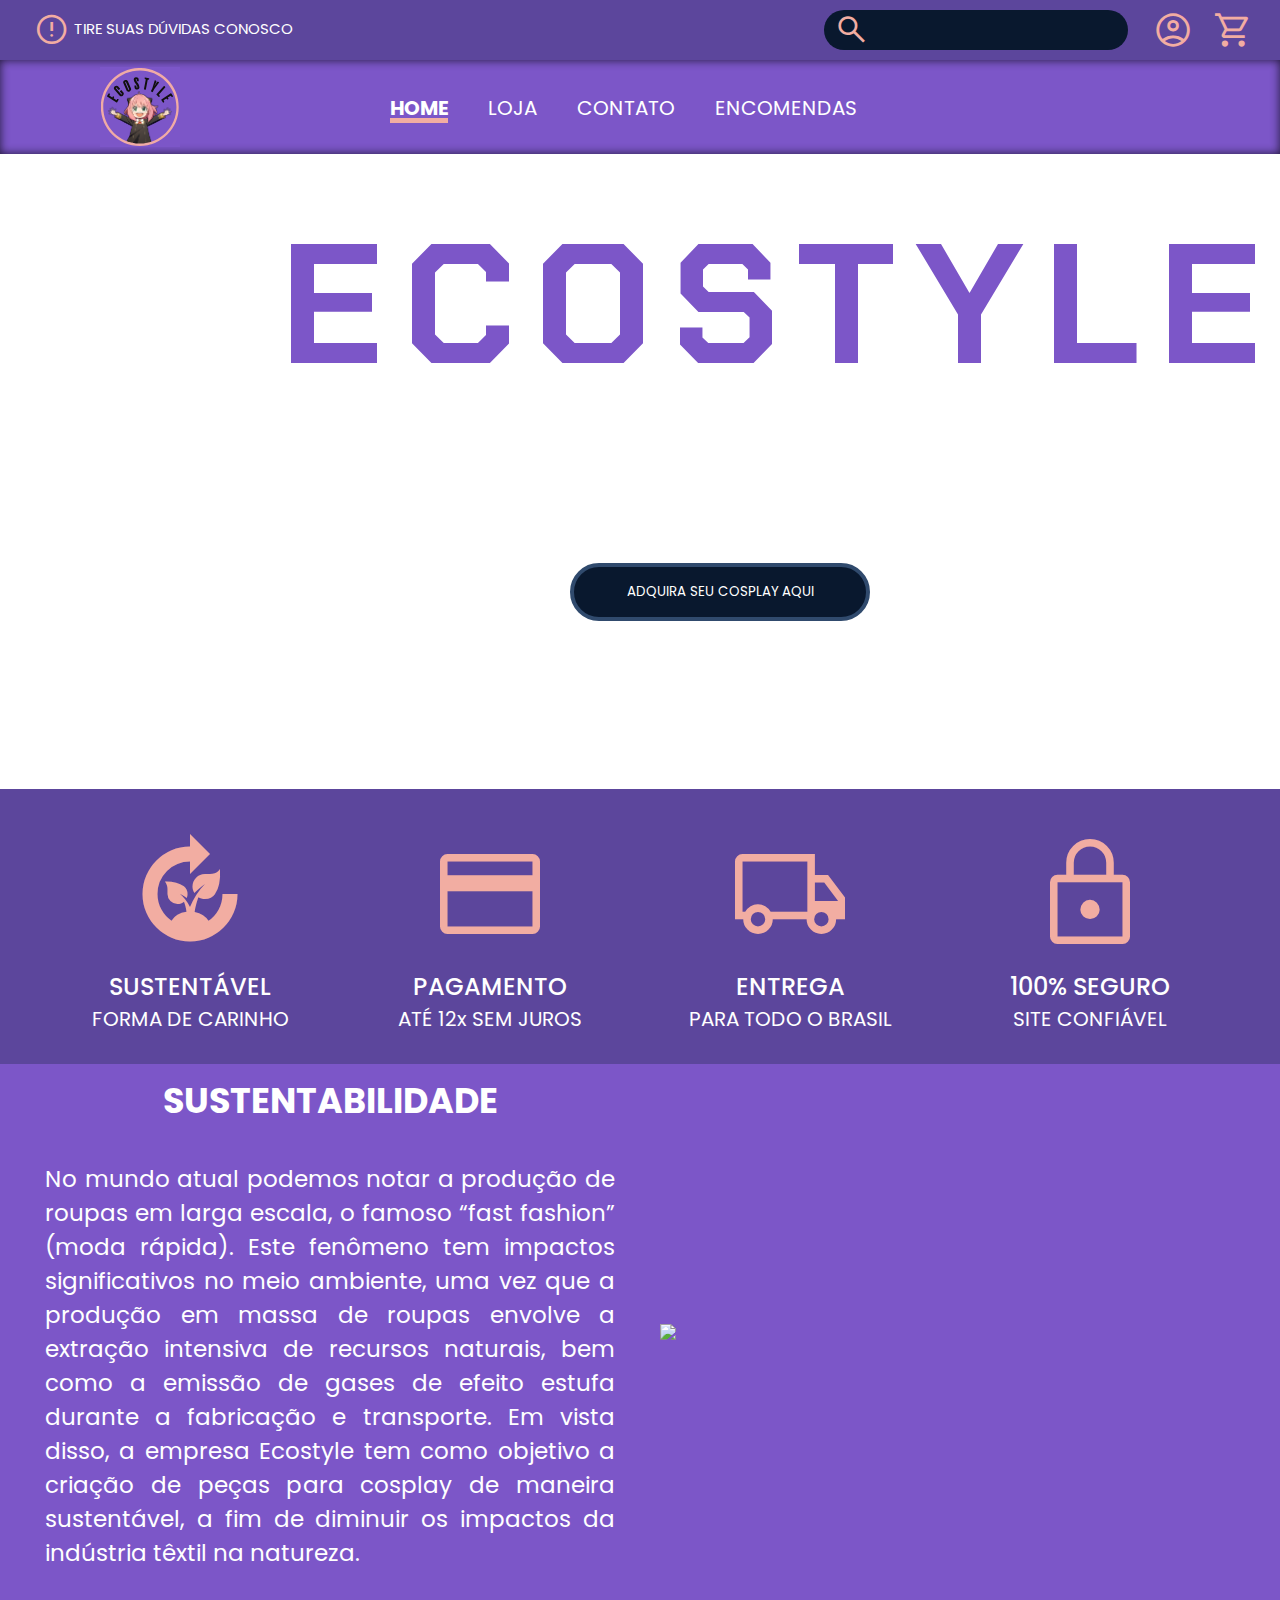
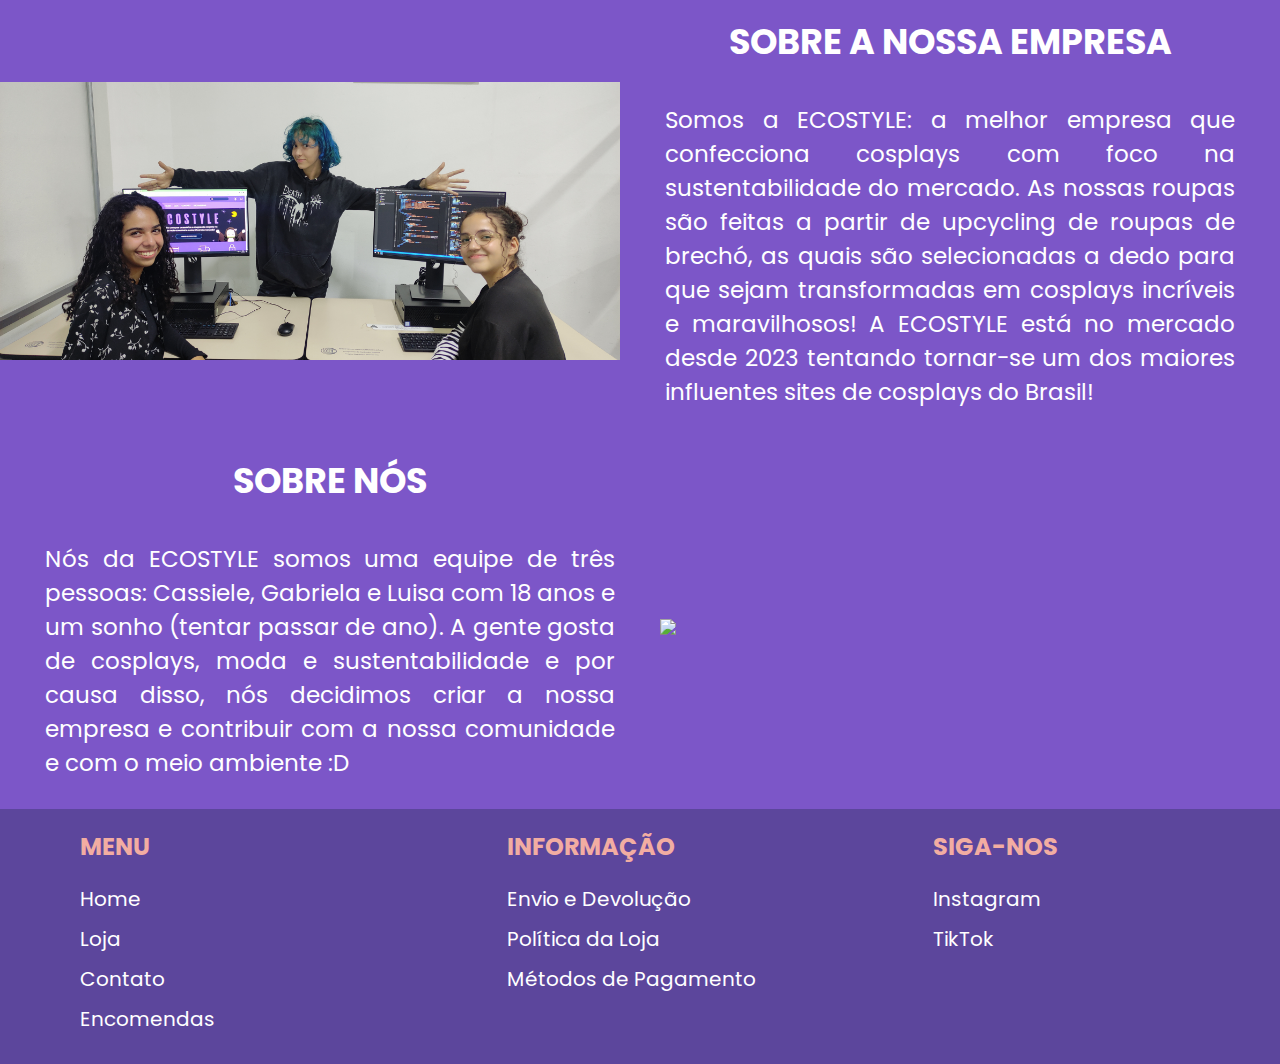
==== index.html @ 189f4ad3 "inicio pagina contato" ====
<!DOCTYPE html>
<html lang="pt-BR">

<head>
    <meta charset="UTF-8">
    <meta name="viewport" content="width=device-width, initial-scale=1.0">
    <link rel="preconnect" href="https://fonts.googleapis.com">
    <link rel="preconnect" href="https://fonts.gstatic.com" crossorigin>
    <link href="https://fonts.googleapis.com/css2?family=Poppins:ital,wght@0,200;0,300;0,400;0,500;1,200;1,300;1,400;1,500&display=swap" rel="stylesheet">
    <link rel="preconnect" href="https://fonts.googleapis.com">
    <link href="https://fonts.googleapis.com/css2?family=Chakra+Petch:wght@700&display=swap" rel="stylesheet">
    <link rel="stylesheet" href="https://fonts.googleapis.com/css2?family=Material+Symbols+Outlined:opsz,wght,FILL,GRAD@24,400,0,0" />
    <link rel="stylesheet" href="css/style.css">
    <title>ECOSTYLE</title>
</head>

<body>
    <header>
        <div class="upper-menu">
            <div class="important">
                <a href="#"><span class="material-symbols-outlined">error</span>
                    <p>TIRE SUAS DÚVIDAS CONOSCO</p>
                </a>
            </div>
            <div class="search-bar">
                <span class="material-symbols-outlined">search</span>
                <input type="text">
            </div>
            <div class="icons">
                <a href="#"><span class="material-symbols-outlined" id="account">account_circle</span></a>
                <a href="#"><span class="material-symbols-outlined" id="cart">shopping_cart</span></a>
            </div>
        </div>
    </header>
    <section>
        <div class="bottom-menu">
            <div class="logo">
                <a href="index.html">
                    <img src="img/logo.svg">
                </a>
            </div>
            <nav class="menu">
                <ul>
                    <li class="selected"><a href="index.html">HOME</a></li>
                    <li><a href="#">LOJA</a></li>
                    <li><a href="contato.html">CONTATO</a></li>
                    <li><a href="#">ENCOMENDAS</a></li>
                </ul>
            </nav>
        </div>
    </section>
    <section>
        <div class="banner">
            <div class="banner-content">
                <h1>ECOSTYLE</h1>
                <p>Venha comprar acessórios e roupas de cosplay na <br> 
                 loja mais acessível e sustentável do mercado!</p>
                <button class="banner-btn" href="index.html">ADQUIRA SEU COSPLAY AQUI</button>
            </div>
        </div>
    </section>
    <section class="diferenciais">
        <div class="diferencial">
            <span class="material-symbols-outlined">
                compost
                </span>
            <h2>SUSTENTÁVEL</h2>
            <p>FORMA DE CARINHO</p>
        </div>
        <div class="diferencial">
            <span class="material-symbols-outlined">
                credit_card
                </span>
            <h2>PAGAMENTO</h2>
            <p>ATÉ 12x SEM JUROS</p>
        </div>
        <div class="diferencial">
            <span class="material-symbols-outlined">
                local_shipping
                </span>
            <h2>ENTREGA</h2>
            <p>PARA TODO O BRASIL</p>
        </div>
        <div class="diferencial">
            <span class="material-symbols-outlined">
                lock
                </span>
            <h2>100% SEGURO</h2>
            <p>SITE CONFIÁVEL</p>
        </div>
    </section>
    <section class="image-text-section">
        <div class="section-content">
            <div class="text">
                <h2>SUSTENTABILIDADE</h2>
                <p>
                    No mundo atual podemos notar a produção de roupas em larga escala, o famoso “fast fashion” (moda rápida). 
                    Este fenômeno tem impactos significativos no meio ambiente, uma vez que a produção em massa de roupas envolve a 
                    extração intensiva de recursos naturais, bem como a emissão de gases de efeito estufa durante a fabricação
                    e transporte. Em vista disso, a empresa Ecostyle tem como objetivo a criação de peças para cosplay de maneira 
                    sustentável, a fim de diminuir os impactos da indústria têxtil na natureza.
                </p>
            </div>
            <div class="image">
                <img src="img/lixeira-perto.jpg">
            </div>
        </div>
    </section>
    <section class="text-image-section">
        <div class="section-content">
            <div class="image">
                <img src="img/pcs.jpg">
            </div>
            <div class="text">
                <h2>SOBRE A NOSSA EMPRESA</h2>
                <p>
                    Somos a ECOSTYLE: a melhor empresa que confecciona cosplays com foco na sustentabilidade do mercado. As nossas roupas 
                    são feitas a partir de upcycling de roupas de brechó, as quais são selecionadas a dedo para que sejam transformadas em
                    cosplays incríveis e maravilhosos! A ECOSTYLE está no mercado desde 2023 tentando tornar-se um dos maiores influentes 
                    sites de cosplays do Brasil! 
                </p>
            </div>
        </div>
    </section>
    <section class="image-text-section">
        <div class="section-content">
            <div class="text">
                <h2>SOBRE NÓS</h2>
                <p>
                    Nós da ECOSTYLE somos uma equipe de três pessoas: Cassiele, Gabriela e Luisa com 18 anos e um sonho (tentar passar de ano).
                    A gente gosta de cosplays, moda e sustentabilidade e por causa disso, nós decidimos criar a nossa empresa e contribuir com 
                    a nossa comunidade e com o meio ambiente :D
                </p>
            </div>
            <div class="image">
                <img src="img/banco.jpg">
            </div>
        </div>
    </section>
    <footer class="footer">
        <div class="footer-section">
            <h2>MENU</h2>
            <ul>
                <li><a href="index.html">Home</a></li>
                <li><a href="#">Loja</a></li>
                <li><a href="contato.html">Contato</a></li>
                <li><a href="#">Encomendas</a></li>
            </ul>
        </div>
        
        <div class="footer-section">
            <h2>INFORMAÇÃO</h2>
            <ul>
                <li><a href="#">Envio e Devolução</a></li>
                <li><a href="#">Política da Loja</a></li>
                <li><a href="#">Métodos de Pagamento</a></li>
            </ul>
        </div>
        
        <div class="footer-section">
            <h2>SIGA-NOS</h2>
            <ul>
                <li><a href="#">Instagram</a></li>
                <li><a href="#">TikTok</a></li>
            </ul>
        </div>
    </footer>
</body>

</html>
---- css/style.css ----
* {
    margin: 0;
    padding: 0;
    box-sizing: border-box;
    font-family: 'Poppins', sans-serif, arial;
}

/* Scrollbar */
::-webkit-scrollbar {
    height: 12px;
    width: 15px;
    background-color: #F1D2CD;
}

::-webkit-scrollbar-track {
    background-color: #F1D2CD;
    width: 15px;
    border-radius: 10px;
}

::-webkit-scrollbar:horizontal{
    display: none;
}

::-webkit-scrollbar-thumb{
    background-color: #F2ADA2;
    width: 8px;
    border-radius: 15px;
    border: 3px solid #F1D2CD;
}

::-webkit-scrollbar-corner {
    background-color: #F1D2CD;
}

.upper-menu {
    max-width: 95vw;
    margin: 0;
    display: flex;
    align-items: center;
    justify-content: center;
}

header {
    background-color: #5C469C;
    width: 100vw;
    padding-top: 10px;
    padding-bottom: 10px;
    padding-left: 5px;
    padding-right: 0px;
    /* box-shadow: inset 0 0 10px #000; */
}

.important {
    min-width: 30%;
    margin-left: 5%;
}

.important span {
    float: left;
    color: #F2ADA2;
    font-size: 2.2rem;
    justify-content: center;
    align-items: center;
    margin-right: 5px;
}

.important p {
    font-size: 15px;
    padding: 5px;
}

.important a {
    text-decoration: none;
    color: white;
}

.search-bar {
    width: 25%;
    height: 40px;
    background-color: #09182E;
    border-radius: 25px;
    display: flex;
    align-items: center;
    padding: 5px;
    padding-bottom: 10px;
    margin-left: 35%;
}

.search-bar input {
    border: none;
    background: none;
    outline: none;
    padding: 5px;
}

.search-bar span {
    color: #F2ADA2;
    font-size: 2.2rem;
    margin-left: 5px;
    margin-top: 5px;
}

.icons span {
    color: #F2ADA2;
}

.icons {
    max-width: 40%;
    margin-left: 2%;
    display: flex;
}

#account {
    float: left;
    margin-right: 20px;
    font-size: 2.5rem;
}

#cart {
    float: right;
    font-size: 2.5rem;
}

.bottom-menu {
    width: 100vw;
    background-color: #7C56C8;
    display: flex;
    justify-content: space-between;
    align-items: center;
    padding-top: 2px;
    padding-bottom: 0px;
    padding-left: 100px;
    padding-right: 100px;
    box-shadow: inset 0 0 10px #211938;
}

.logo {
    width: 25%;
}

.logo img {
    margin-top: 5px;
    height: 80px;
    width: 80px;
}

.menu {
    width: 75%;
    display: flex;
}

.menu ul {
    display: flex;
    list-style: none;
    justify-items: center;
}

.menu ul li{
    margin: 20px;
}

.menu li.selected {
    font-weight: bold;
    text-decoration: underline #F2ADA2 30%;
}

.menu ul li a {
    text-decoration: none;
    color: white;
    font-size: 20px;
}

/* Banner home */
.banner {
    height: 600px;
    width: 100%;
    background-image: url('../img/banner-home.svg');
    margin-left: 0;
    background-size: cover;
    background-position: center;
    background-repeat: no-repeat;
    text-align: center;
    padding: 20px;
    box-sizing: content-box;
}

.banner-content h1 {
    font-family: 'Chakra Petch', sans-serif;
    font-size: 170px;
    letter-spacing: 20px;
    margin-bottom: 0px;
    margin-top: 20px;
    margin-left: 240px;
    color: #7C56C8;
}

.banner-content p {
    color: white;
    text-align: center;
    font-size: 23px;
    margin-top: 20px;
    margin-bottom: 10px;
    margin-left: 130px;
}

.banner-btn {
    border: 4px solid #304A6D;
    border-radius: 500px;
    width: 300px;
    padding: 15px;
    background-color: #09182E;
    color: white;
    margin-top: 50px;
    margin-left: 120px;
    cursor: pointer;
}

.banner-btn:hover{
    border: 4px solid #F2ADA2;
    background-color: #5C469C;
    transition: ease 0.3s;
}

/* Diferenciais */

.diferenciais {
    width: 100vw;
    background-color: #5C469C;
    display: flex;
    justify-content: space-between;
    padding: 30px 40px;
    margin-top: -5px;
}

.diferencial {
    text-align: center;
    flex: 1;
}

.diferencial span {
    color: #F2ADA2;
    font-size: 120px;
    padding: 15px 0;
    display: block;
    margin: 0 auto;
}

.diferencial h2 {
    color: white;
    font-weight: 500;
}

.diferencial p {
    color: white;
    font-size: 20px;
}

/* Seção de imagem e texto */

.image-text-section, .text-image-section {
    background-color: #7C56C8; 
    color: white;
    padding: 0;
    width: 100vw;
}

.section-content {
    display: flex;
    flex-direction: row;
    align-items: center;
    justify-content: space-between;
    flex-wrap: wrap-reverse; /* Inverte a ordem das colunas na segunda seção */
}

.text, .image {
    flex: 1;
    padding: 0px;
    text-align: justify;
}

.text {
    padding: 10px 20px;
}

.text p{
    font-size: 23px;
    padding: 25px;
}

.text h2 {
    font-size: 35px;
    justify-content: center;
    text-align: center;
    margin-bottom: 10px;
}

.image img {
    max-width: 100%;
    height: auto;
}

/* Banner contato */

.banner-contato {
    height: 600px;
    width: 100%;
    background-image: url('../img/contato.svg');
    margin-left: 0;
    background-size: cover;
    background-position: center;
    background-repeat: no-repeat;
    text-align: center;
    padding: 20px;
    box-sizing: content-box;
}

.banner-content-contato h1 {
    font-family: 'Chakra Petch', sans-serif;
    font-size: 170px;
    letter-spacing: 20px;
    margin-bottom: 0px;
    margin-top: 100px;
    margin-left: 220px;
    color: #7C56C8;
}

.banner-content-contato p {
    color: white;
    text-align: center;
    font-size: 23px;
    margin-top: 20px;
    margin-bottom: 10px;
    margin-left: 130px;
}

/* Contato */

.contato {
    margin-top: -3px;
    height: 800px;
    background-color: black;
}

.anya-contato {
    width: 25%;
    height: 800px;
    float: left;
}

.anya-contato img{
    margin-top: -3px;
    margin-bottom: -13px;
    width: 600px;
    height: 803px;
    border: 10px solid #7C56C8;
    background-color: black;
}

.contato-right{
    float: right;
}

.contato-right h1{
    color: #C8B3EE;
    font-weight: 400;
    font-size: 36px;
}

.contato-btn {
    border: 4px solid #7C56C8;
    width: 300px;
    padding: 15px;
    background-color: #7C56C8;
    color: #F2ADA2;
    font-weight: bolder;
    margin-top: 50px;
    margin-left: 120px;
    cursor: pointer;
}

.contato-btn:hover{
    border: 4px solid #F2ADA2;
    background-color: #5C469C;
    transition: ease 0.3s;
    color: white;
}

/* Rodapé */

.footer {
    background-color: #5C469C;
    width: 100vw;
    color: white;
    margin-top: -6px;
    padding: 20px 0;
    display: flex;
    justify-content: space-between;
}

.footer-section {
    flex: 1;
    text-align: left;
    margin-left: 80px;
}

.footer-section h2 {
    color: #F2ADA2;
    margin-bottom: 20px;
}

ul {
    list-style: none;
    padding: 0;
}

ul li {
    margin-bottom: 10px;
}

ul li a {
    text-decoration: none;
    color: white;
    font-size: 20px;
}

.footer-2 {
    width: 100vw;
    height: 80px;
    display: flex;
    align-items: center;
    justify-content: center;
    align-self: center;
    color: white;
    background-color: #09182E;
}
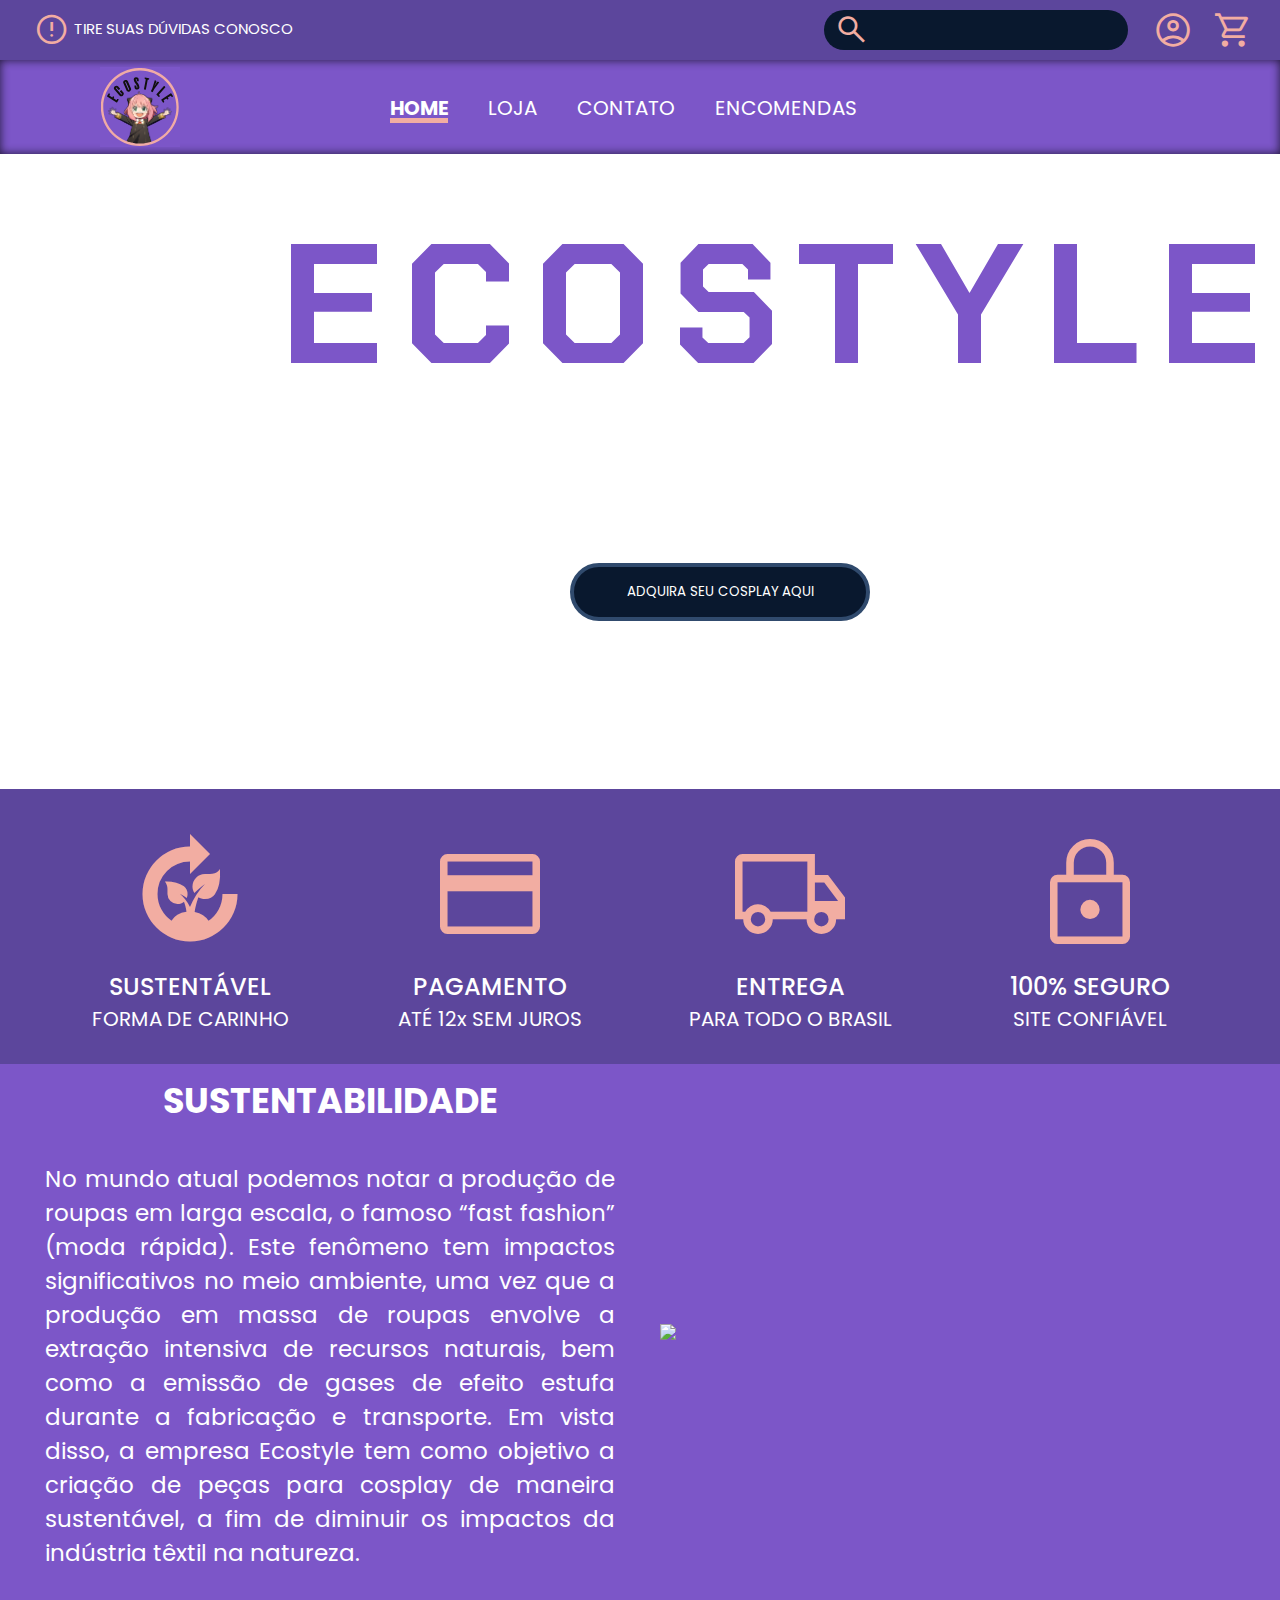
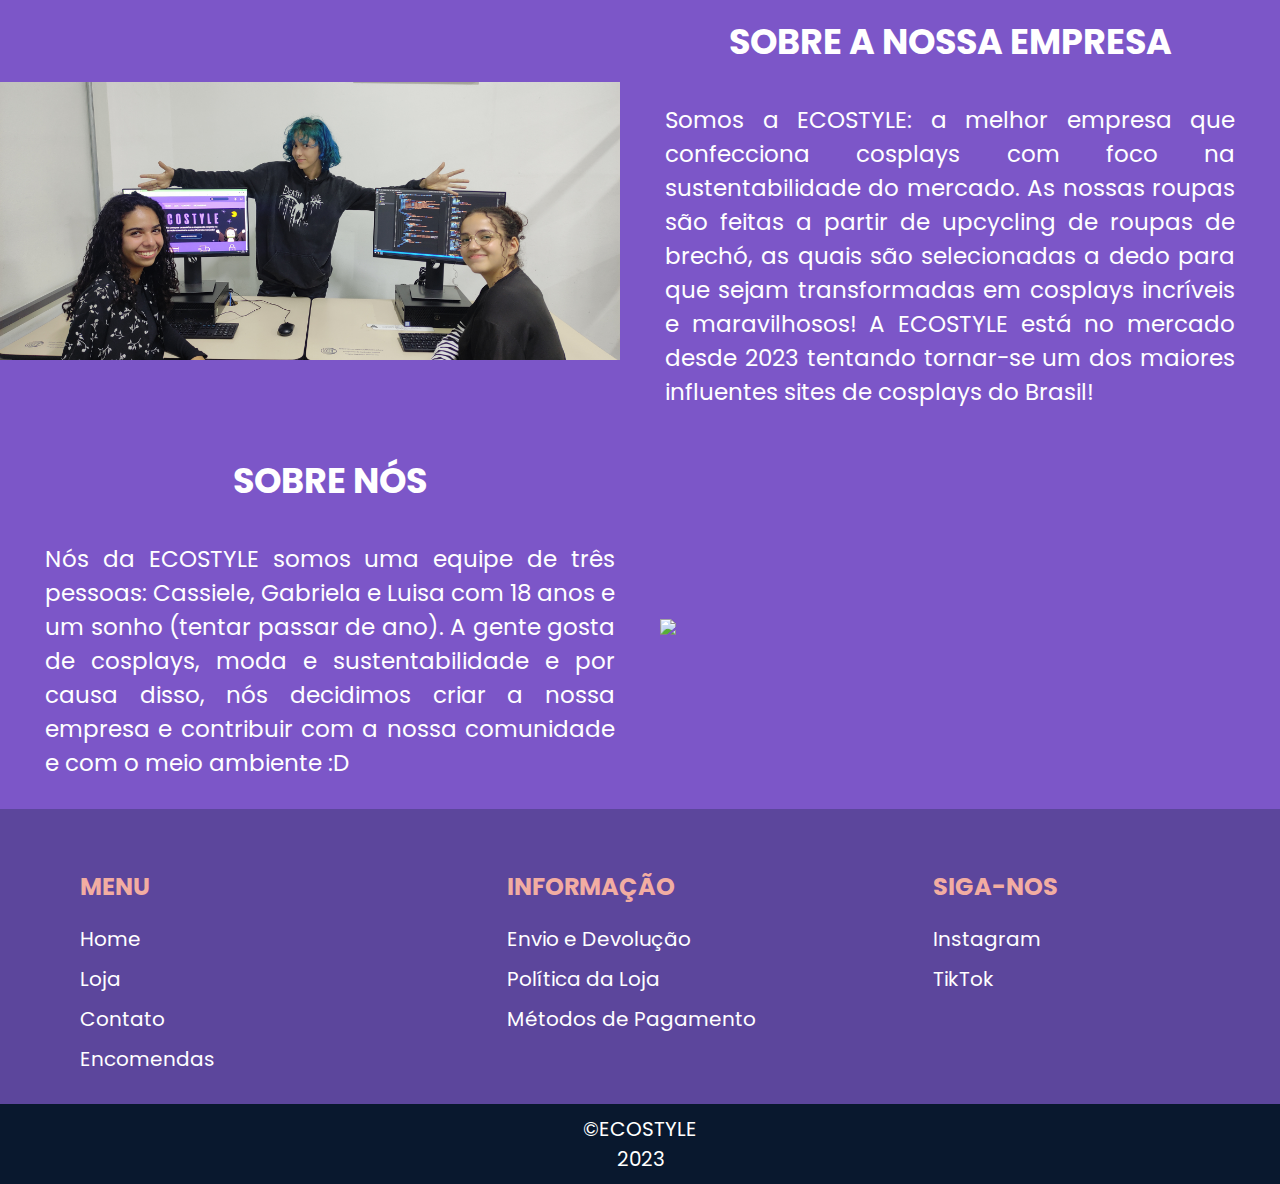
==== commit 4840894b: "rodapé 2" ====
--- a/index.html
+++ b/index.html
@@ -42,9 +42,9 @@
             <nav class="menu">
                 <ul>
                     <li class="selected"><a href="index.html">HOME</a></li>
-                    <li><a href="#">LOJA</a></li>
+                    <li><a href="loja.html">LOJA</a></li>
                     <li><a href="contato.html">CONTATO</a></li>
-                    <li><a href="#">ENCOMENDAS</a></li>
+                    <li><a href="encomenda.html">ENCOMENDAS</a></li>
                 </ul>
             </nav>
         </div>
@@ -55,7 +55,7 @@
                 <h1>ECOSTYLE</h1>
                 <p>Venha comprar acessórios e roupas de cosplay na <br> 
                  loja mais acessível e sustentável do mercado!</p>
-                <button class="banner-btn" href="index.html">ADQUIRA SEU COSPLAY AQUI</button>
+                <button class="banner-btn" href="loja.html">ADQUIRA SEU COSPLAY AQUI</button>
             </div>
         </div>
     </section>
@@ -142,9 +142,9 @@
             <h2>MENU</h2>
             <ul>
                 <li><a href="index.html">Home</a></li>
-                <li><a href="#">Loja</a></li>
+                <li><a href="loja.html">Loja</a></li>
                 <li><a href="contato.html">Contato</a></li>
-                <li><a href="#">Encomendas</a></li>
+                <li><a href="encomenda.html">Encomendas</a></li>
             </ul>
         </div>
         
@@ -165,6 +165,9 @@
             </ul>
         </div>
     </footer>
+    <footer class="footer-2">
+        <p>©ECOSTYLE <br> 2023</p>
+    </footer>
 </body>
 
 </html>--- a/css/style.css
+++ b/css/style.css
@@ -3,6 +3,10 @@
     padding: 0;
     box-sizing: border-box;
     font-family: 'Poppins', sans-serif, arial;
+}
+
+::selection{
+    background-color: black;
 }
 
 /* Scrollbar */
@@ -340,17 +344,18 @@
     margin-top: -3px;
     height: 800px;
     background-color: black;
+    display: flex;
 }
 
 .anya-contato {
-    width: 25%;
+    width: 50%;
     height: 800px;
     float: left;
 }
 
 .anya-contato img{
-    margin-top: -3px;
-    margin-bottom: -13px;
+    margin-top: -8px;
+    margin-bottom: -18px;
     width: 600px;
     height: 803px;
     border: 10px solid #7C56C8;
@@ -359,20 +364,84 @@
 
 .contato-right{
     float: right;
+    width: 50%;
 }
 
 .contato-right h1{
+    margin-top: 50px;
     color: #C8B3EE;
     font-weight: 400;
     font-size: 36px;
+    align-self: center;
+    justify-self: center;
+}
+
+.icons-contato {
+    padding: 10% 20%;
+    display: inline-flex;
+}
+
+.icon-zap {
+    width: 80px;
+    height: 80px;
+    background-color: #F2ADA2;
+    border-radius: 50%;
+    display: flex;
+    justify-content: center;
+    margin-right: 50px;
+}
+
+.icon-email {
+    width: 80px;
+    height: 80px;
+    background-color: #F2ADA2;
+    border-radius: 50%;
+    display: flex;
+    justify-content: center;
+    margin-right: 50px;
+}
+
+.icon-insta {
+    width: 80px;
+    height: 80px;
+    background-color: #F2ADA2;
+    border-radius: 50%;
+    display: flex;
+    justify-content: center;
+    margin-right: 50px;
+}
+
+.icon-zap img {
+    margin-top: -5px;
+    align-self: center;
+    width: 50px;
+    height: 50px;
+    background-color: #F2ADA2;
+} 
+
+.icon-insta img {
+    margin-top: -5px;
+    align-self: center;
+    width: 50px;
+    height: 50px;
+    background-color: #F2ADA2;
+} 
+
+.icon-email img {
+    margin-top: -5px;
+    align-self: center;
+    width: 50px;
+    height: 50px;
+    background-color: #F2ADA2;
 }
 
 .contato-btn {
     border: 4px solid #7C56C8;
-    width: 300px;
-    padding: 15px;
+    width: 500px;
+    padding: 25px;
     background-color: #7C56C8;
     color: #F2ADA2;
+    font-size: 25px;
     font-weight: bolder;
     margin-top: 50px;
     margin-left: 120px;
@@ -406,6 +475,7 @@
 
 .footer-section h2 {
     color: #F2ADA2;
+    margin-top: 40px;
     margin-bottom: 20px;
 }
 
@@ -429,8 +499,9 @@
     height: 80px;
     display: flex;
     align-items: center;
-    justify-content: center;
-    align-self: center;
+    text-align: center;
+    justify-content: center;
+    font-size: 20px;
     color: white;
     background-color: #09182E;
 }
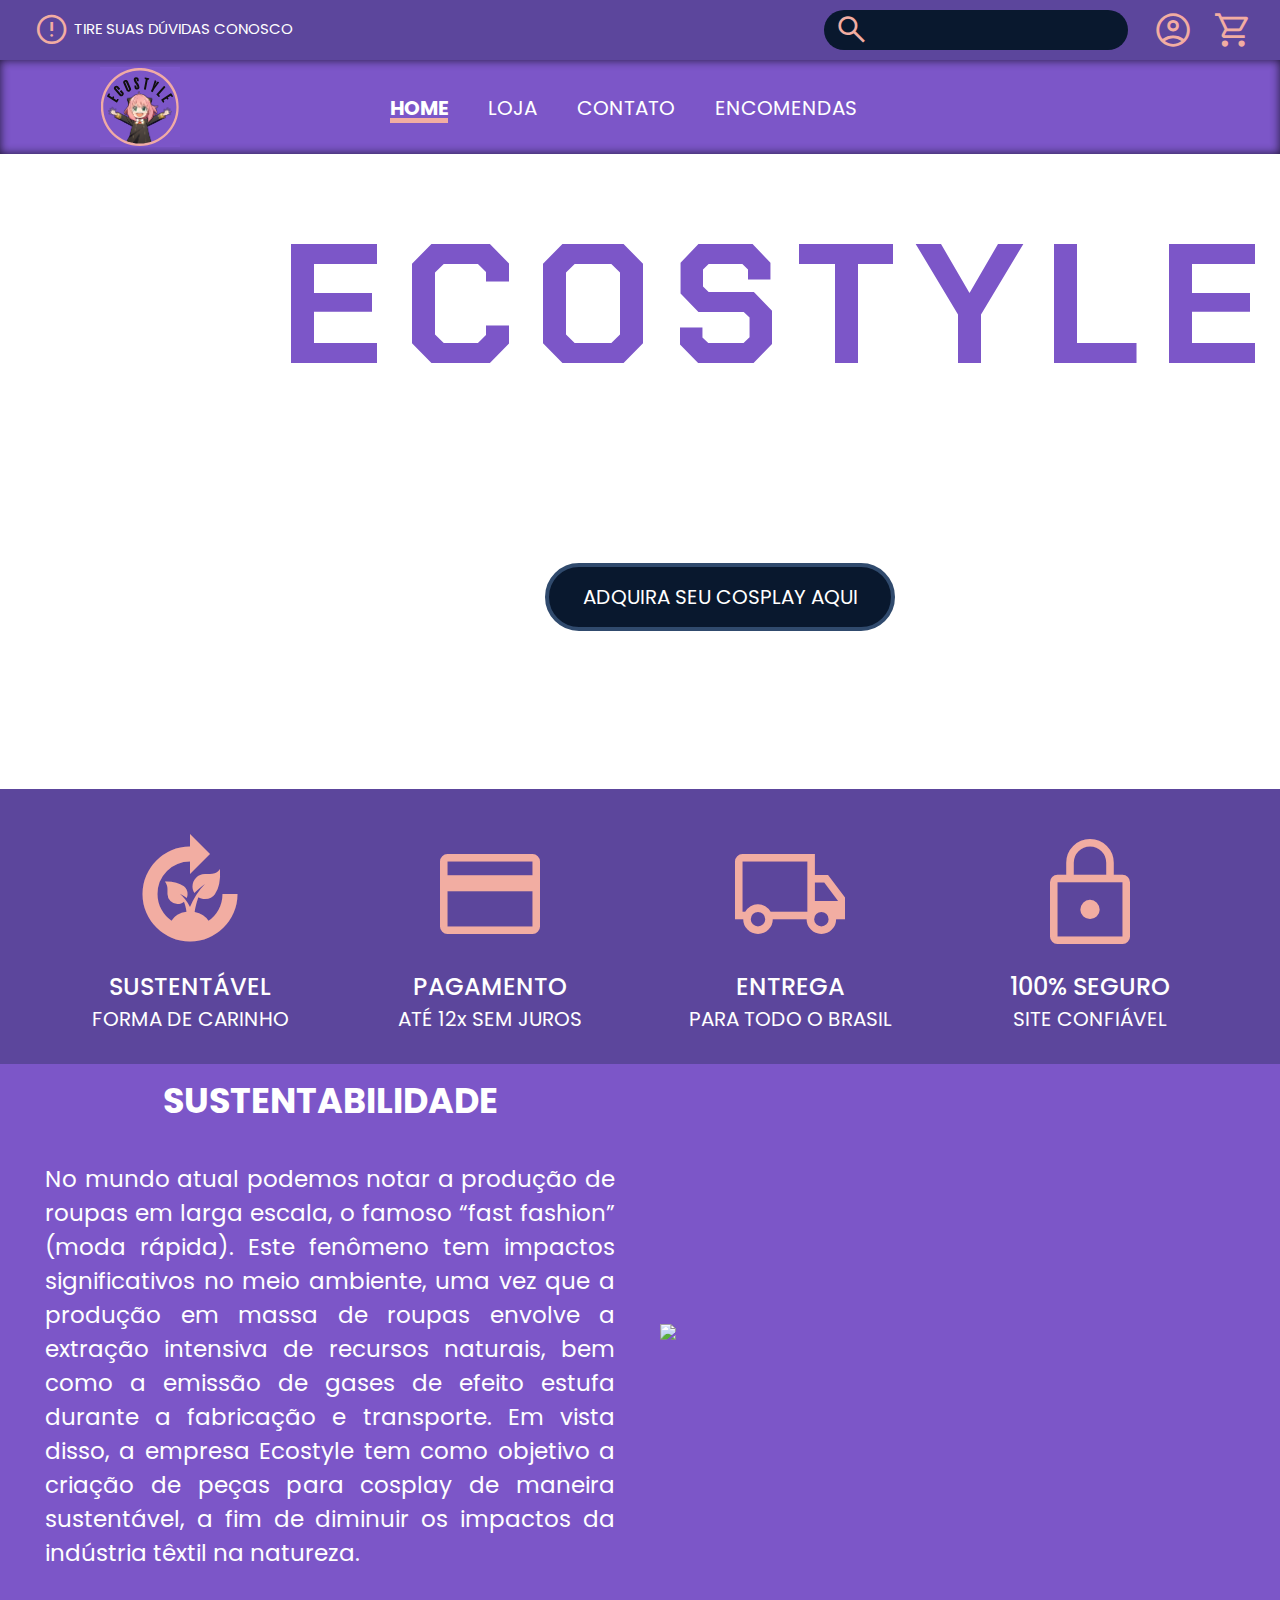
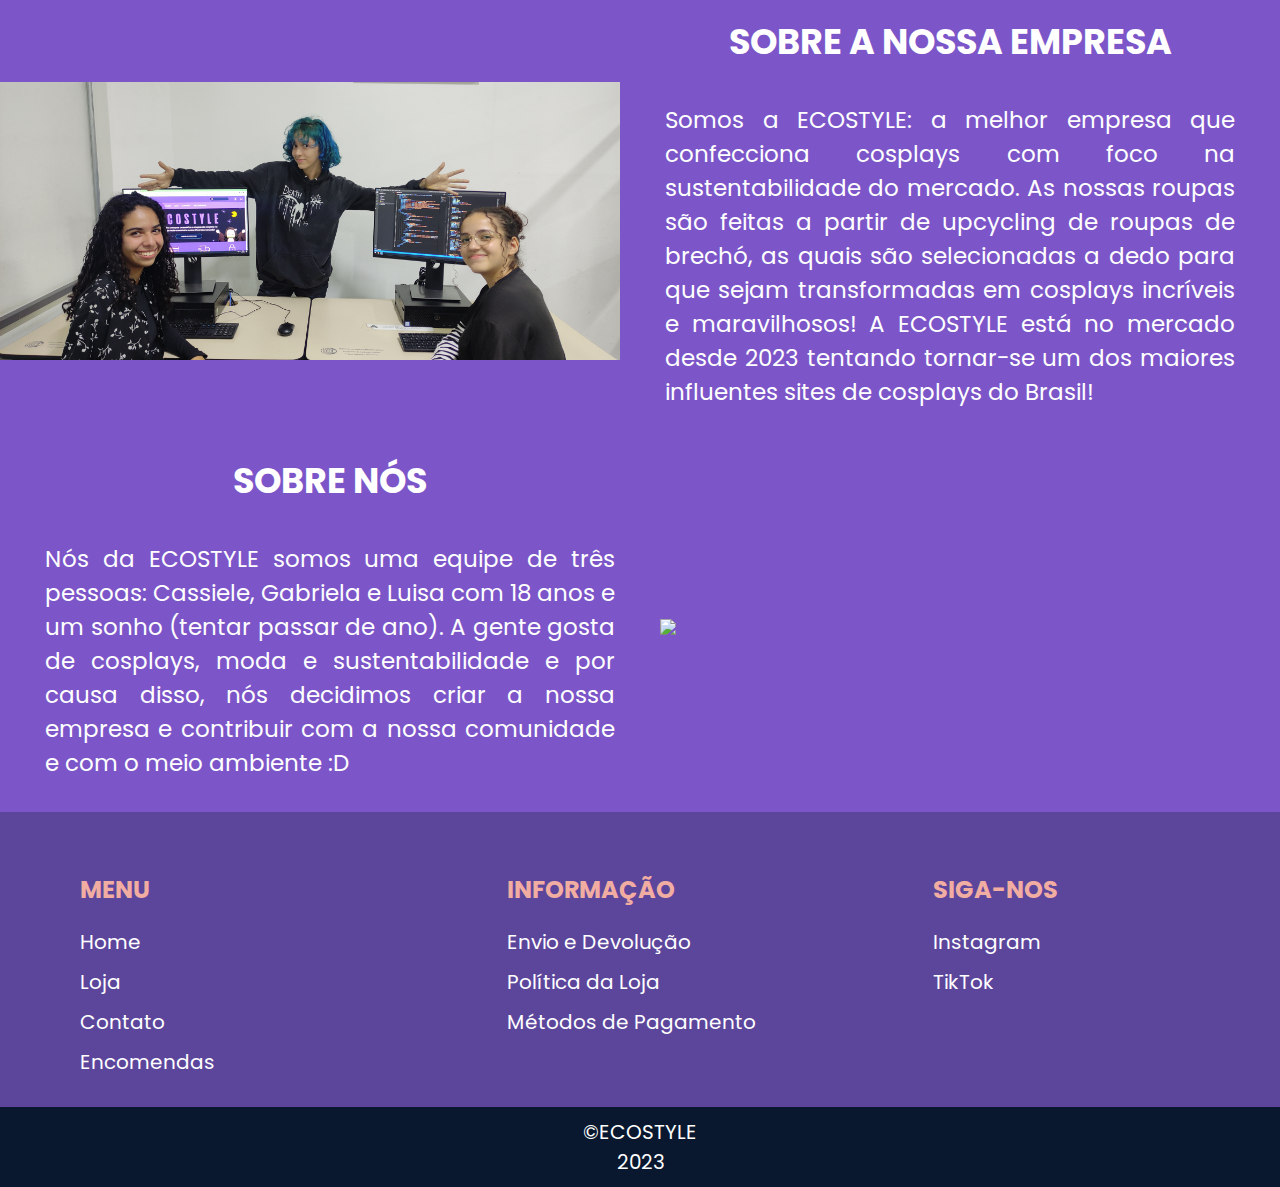
==== commit 98513962: "página encomenda e começo página loja" ====
--- a/index.html
+++ b/index.html
@@ -55,7 +55,7 @@
                 <h1>ECOSTYLE</h1>
                 <p>Venha comprar acessórios e roupas de cosplay na <br> 
                  loja mais acessível e sustentável do mercado!</p>
-                <button class="banner-btn" href="loja.html">ADQUIRA SEU COSPLAY AQUI</button>
+                <button class="banner-btn"><a href="loja.html">ADQUIRA SEU COSPLAY AQUI</a></button>
             </div>
         </div>
     </section>
--- a/css/style.css
+++ b/css/style.css
@@ -211,19 +211,25 @@
 .banner-btn {
     border: 4px solid #304A6D;
     border-radius: 500px;
-    width: 300px;
+    width: 350px;
     padding: 15px;
     background-color: #09182E;
     color: white;
     margin-top: 50px;
     margin-left: 120px;
     cursor: pointer;
+    font-size: 20px;
 }
 
 .banner-btn:hover{
     border: 4px solid #F2ADA2;
     background-color: #5C469C;
     transition: ease 0.3s;
+}
+
+.banner-btn a{
+    text-decoration: none;
+    color: white;
 }
 
 /* Diferenciais */
@@ -339,101 +345,6 @@
 }
 
 /* Contato */
-
-.contato {
-    margin-top: -3px;
-    height: 800px;
-    background-color: black;
-    display: flex;
-}
-
-.anya-contato {
-    width: 50%;
-    height: 800px;
-    float: left;
-}
-
-.anya-contato img{
-    margin-top: -8px;
-    margin-bottom: -18px;
-    width: 600px;
-    height: 803px;
-    border: 10px solid #7C56C8;
-    background-color: black;
-}
-
-.contato-right{
-    float: right;
-    width: 50%;
-}
-
-.contato-right h1{
-    margin-top: 50px;
-    color: #C8B3EE;
-    font-weight: 400;
-    font-size: 36px;
-    align-self: center;
-    justify-self: center;
-}
-
-.icons-contato {
-    padding: 10% 20%;
-    display: inline-flex;
-}
-
-.icon-zap {
-    width: 80px;
-    height: 80px;
-    background-color: #F2ADA2;
-    border-radius: 50%;
-    display: flex;
-    justify-content: center;
-    margin-right: 50px;
-}
-
-.icon-email {
-    width: 80px;
-    height: 80px;
-    background-color: #F2ADA2;
-    border-radius: 50%;
-    display: flex;
-    justify-content: center;
-    margin-right: 50px;
-}
-
-.icon-insta {
-    width: 80px;
-    height: 80px;
-    background-color: #F2ADA2;
-    border-radius: 50%;
-    display: flex;
-    justify-content: center;
-    margin-right: 50px;
-}
-
-.icon-zap img {
-    margin-top: -5px;
-    align-self: center;
-    width: 50px;
-    height: 50px;
-    background-color: #F2ADA2;
-} 
-
-.icon-insta img {
-    margin-top: -5px;
-    align-self: center;
-    width: 50px;
-    height: 50px;
-    background-color: #F2ADA2;
-} 
-
-.icon-email img {
-    margin-top: -5px;
-    align-self: center;
-    width: 50px;
-    height: 50px;
-    background-color: #F2ADA2;
-}
 
 .contato-btn {
     border: 4px solid #7C56C8;
@@ -455,13 +366,97 @@
     color: white;
 }
 
+/* Encomendas */
+.banner-encomenda {
+    height: 600px;
+    width: 100%;
+    background-image: url('../img/encomendas.svg');
+    margin-left: 0;
+    background-size: cover;
+    background-position: center;
+    background-repeat: no-repeat;
+    text-align: left;
+    padding: 20px;
+    box-sizing: content-box;
+}
+
+.banner-content-encomenda h1 {
+    font-family: 'Chakra Petch', sans-serif;
+    font-size: 130px;
+    letter-spacing: 20px;
+    margin-bottom: 0px;
+    margin-top: 100px;
+    margin-left: 40px;
+    color: #7C56C8;
+}
+
+.banner-btn-encomenda {
+    border: 4px solid #304A6D;
+    border-radius: 500px;
+    width: 350px;
+    padding: 10px 0px;
+    background-color: #09182E;
+    color: white;
+    margin-top: 50px;
+    margin-left: 20%;
+    cursor: pointer;
+    font-size: 30px;
+    display: flex;
+    flex-wrap: nowrap;
+    align-content: center;
+    justify-content: center;
+}
+
+.banner-btn-encomenda:hover{
+    border: 4px solid #F2ADA2;
+    background-color: #5C469C;
+    transition: ease 0.3s;
+}
+
+.banner-btn-encomenda a{
+    text-decoration: none;
+    color: white;
+}
+
+/* Loja */
+.banner-loja {
+    height: 600px;
+    width: 100%;
+    background-image: url('../img/loja.svg');
+    margin-left: 0;
+    background-size: cover;
+    background-position: center;
+    background-repeat: no-repeat;
+    text-align: left;
+    padding: 20px;
+    box-sizing: content-box;
+}
+
+.banner-content-loja h1 {
+    font-family: 'Chakra Petch', sans-serif;
+    font-size: 170px;
+    letter-spacing: 20px;
+    margin-bottom: 0px;
+    margin-top: 100px;
+    margin-left: 30%;
+    color: #7C56C8;
+}
+
+.banner-content-loja p {
+    color: white;
+    font-size: 23px;
+    margin-top: 20px;
+    margin-bottom: 10px;
+    margin-left: 38%;
+}
+
 /* Rodapé */
 
 .footer {
     background-color: #5C469C;
     width: 100vw;
     color: white;
-    margin-top: -6px;
+    margin-top: -3px;
     padding: 20px 0;
     display: flex;
     justify-content: space-between;
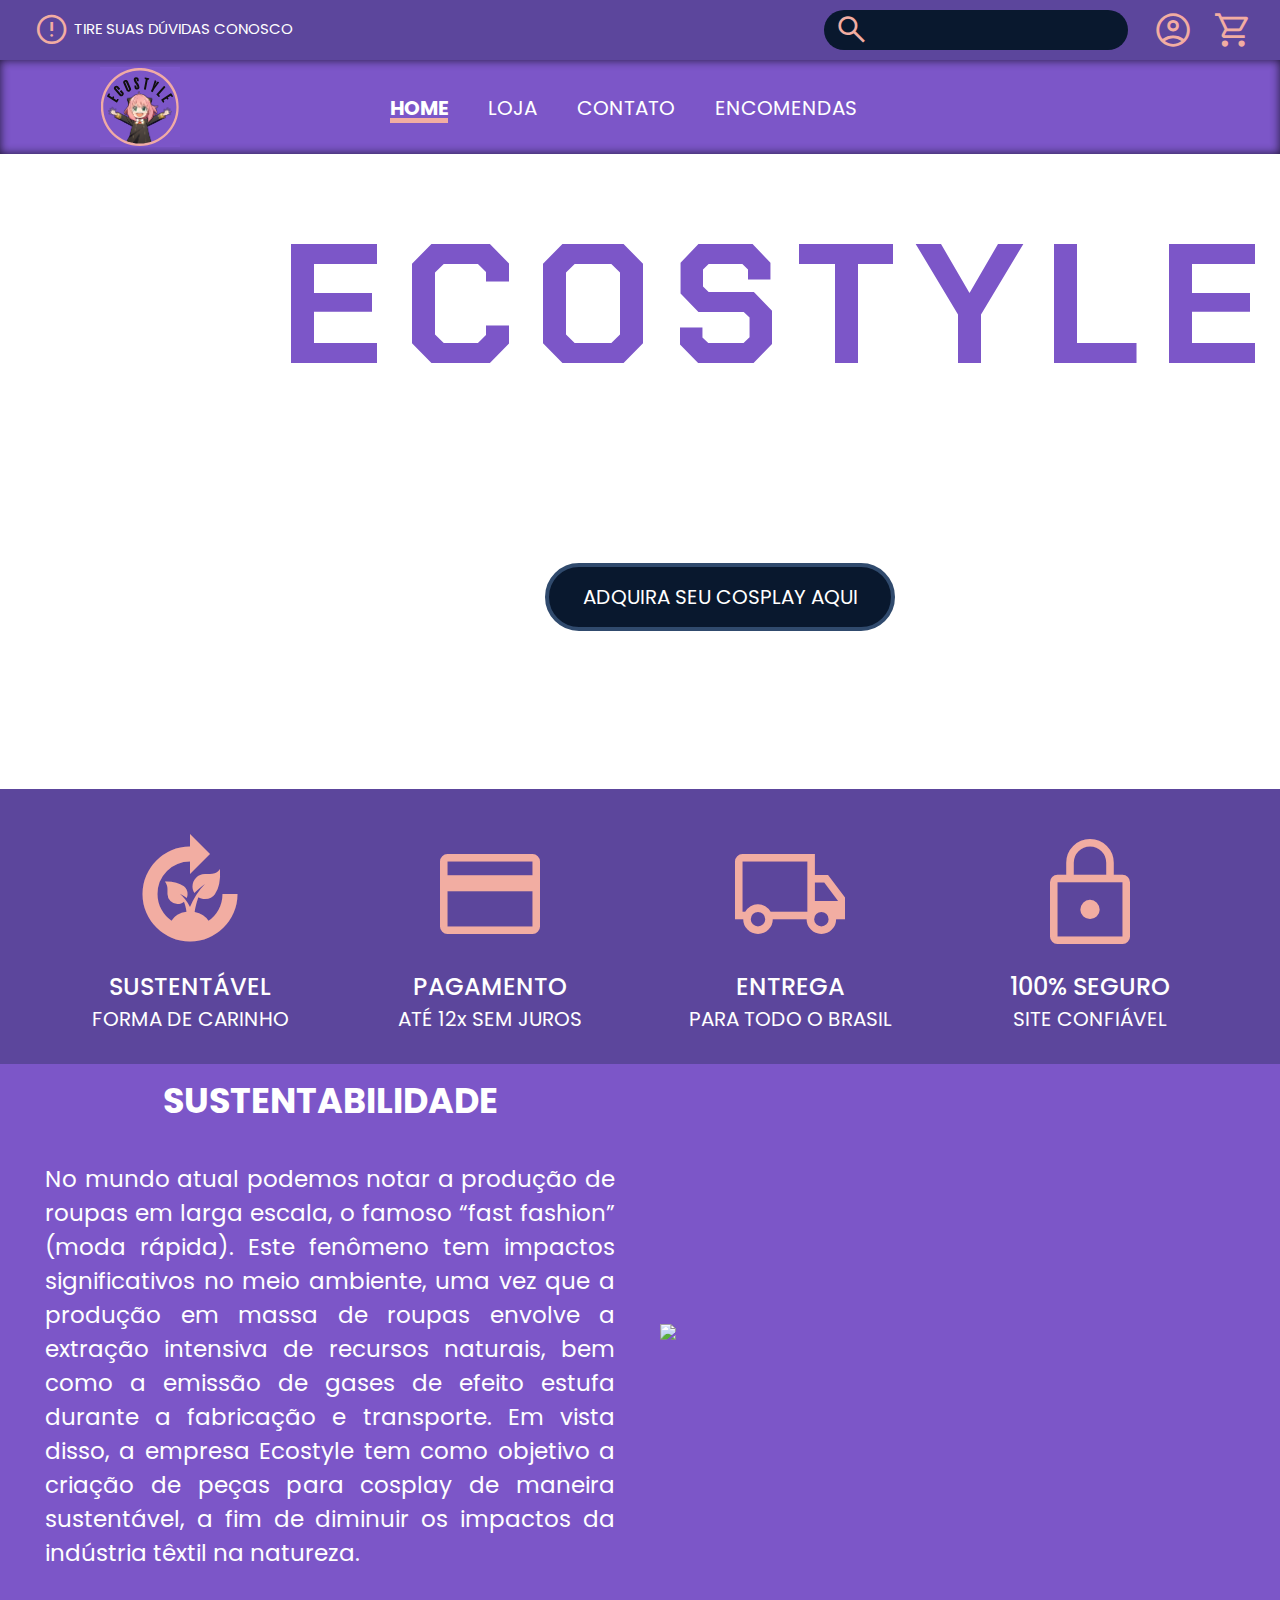
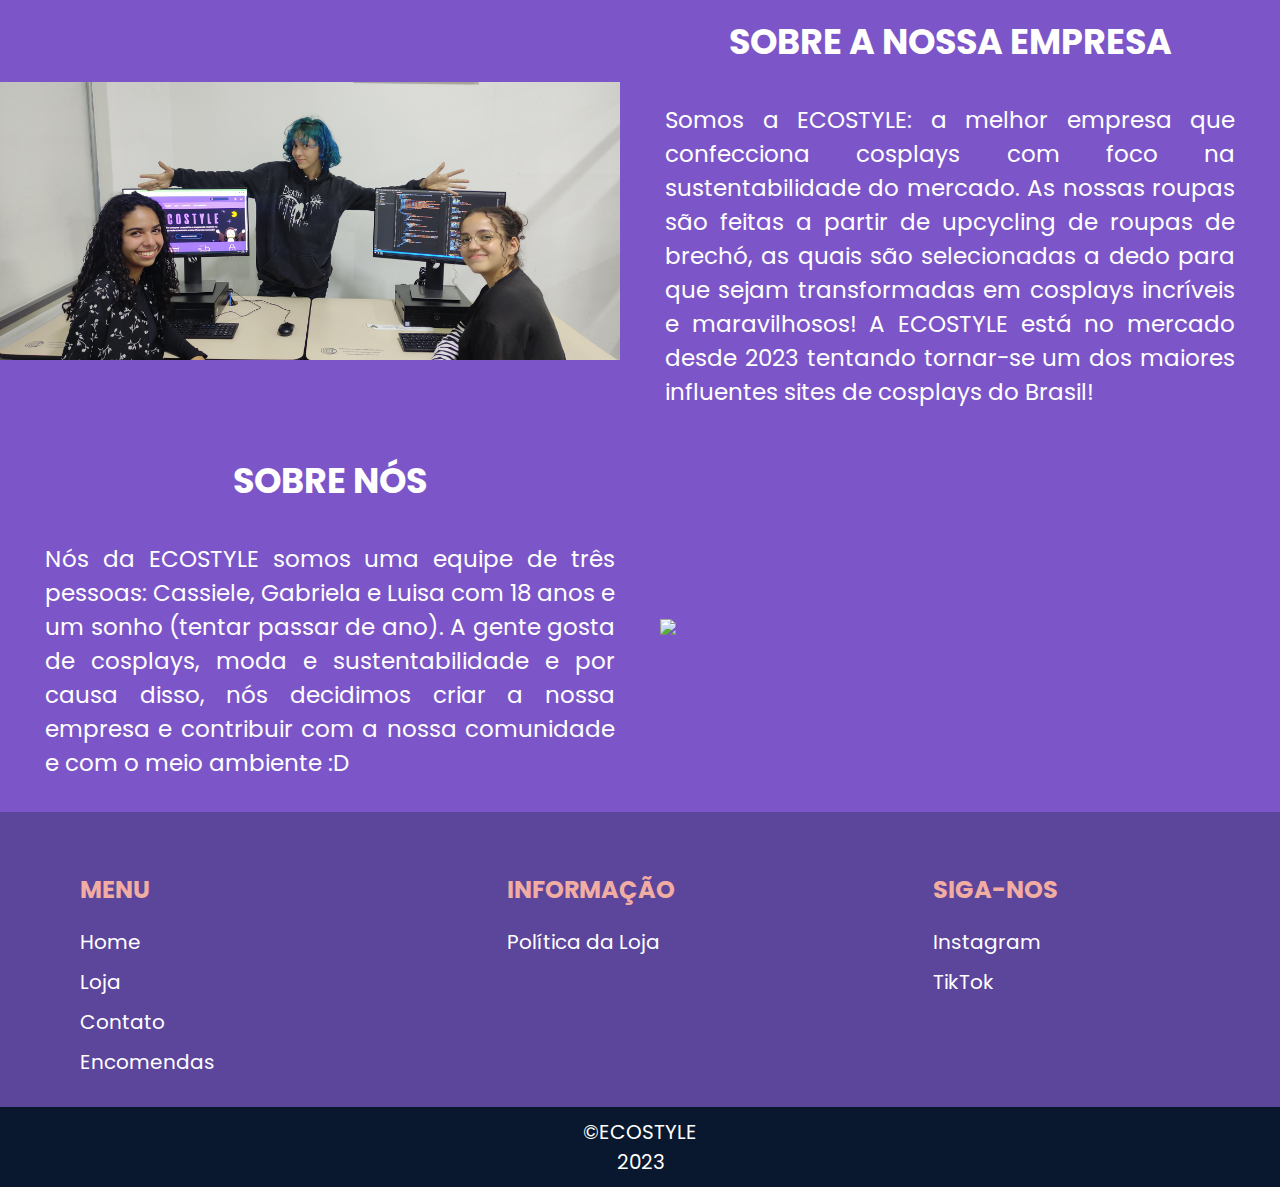
==== commit b6e029fe: "começo página política da loja" ====
--- a/index.html
+++ b/index.html
@@ -151,9 +151,7 @@
         <div class="footer-section">
             <h2>INFORMAÇÃO</h2>
             <ul>
-                <li><a href="#">Envio e Devolução</a></li>
-                <li><a href="#">Política da Loja</a></li>
-                <li><a href="#">Métodos de Pagamento</a></li>
+                <li><a href="politica.html">Política da Loja</a></li>
             </ul>
         </div>
         
--- a/css/style.css
+++ b/css/style.css
@@ -450,6 +450,18 @@
     margin-left: 38%;
 }
 
+/* Política da Loja */
+.politica {
+    background-color: #F4BBB2;
+    width: 100vw;
+    height: 100vh;
+}
+
+.textao {
+    width: 75vw;
+    border: 20px #F2ADA2;
+}
+
 /* Rodapé */
 
 .footer {
@@ -474,6 +486,11 @@
     margin-bottom: 20px;
 }
 
+.footer-section a:hover{
+    color: #F1D2CD;
+    transition: 0.5s;
+}
+
 ul {
     list-style: none;
     padding: 0;
